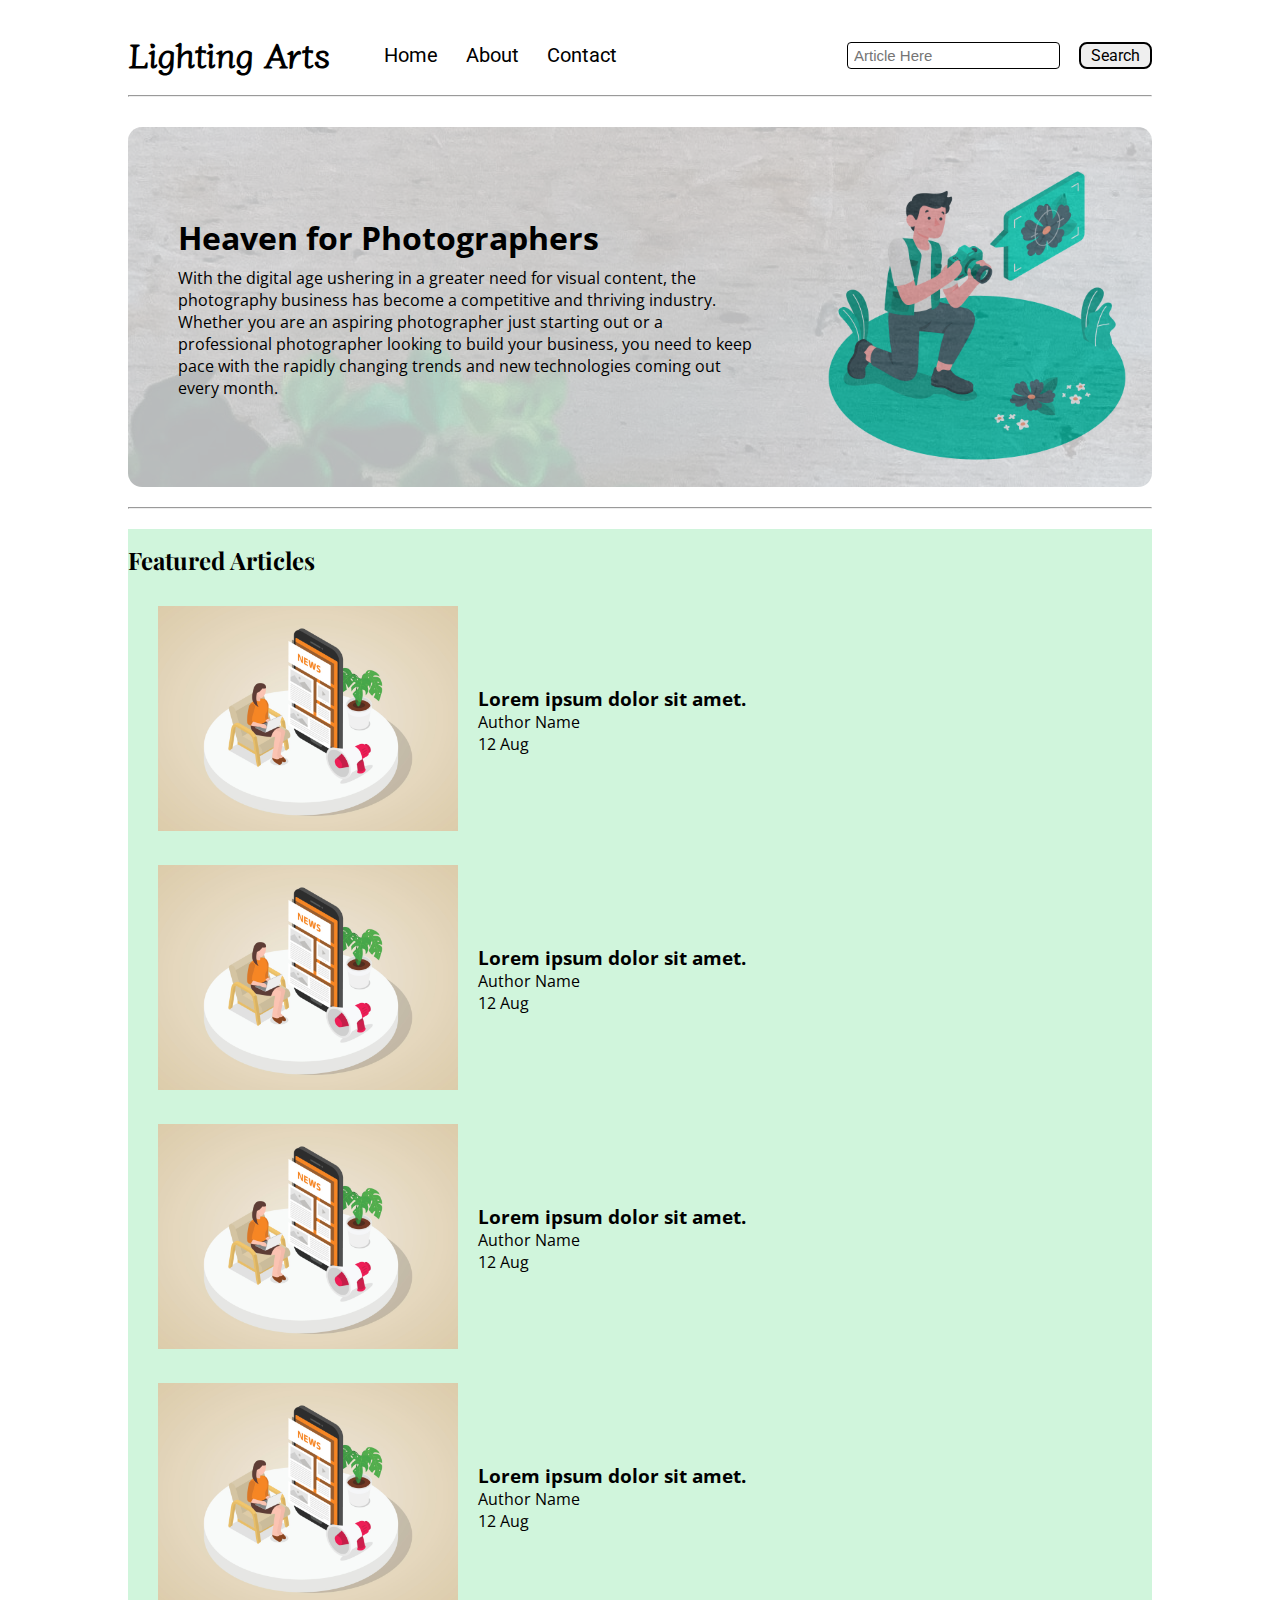
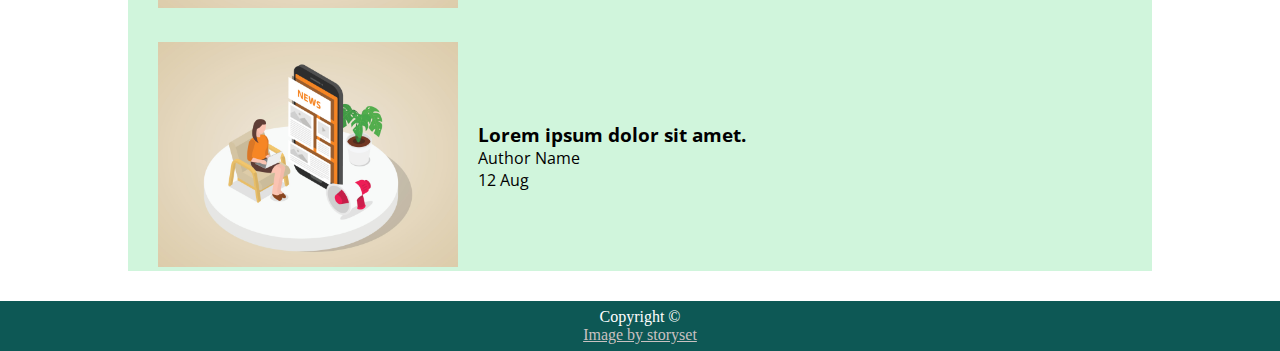
==== blogpost.html @ 472894a6 "Created a Blogpost page" ====
<!DOCTYPE html>
<html lang="en">
<head>
    <meta charset="UTF-8">
    <meta name="viewport" content="width=device-width, initial-scale=1.0">
    <link rel="stylesheet" href="css/utils.css">
    <link rel="stylesheet" href="css/style.css">
    <link rel="stylesheet" href="css/blogpost.css">
    <script src="index.js"></script>
    <title>Blog Template</title>
</head>
<body>
    <nav class="navigation max-width-1 m-auto">
        <div class="nav-left">
            <span>Lighting Arts</span>
            <ul>
                <li><a href="/">Home</a></li>
                <li><a href="#">About</a></li>
                <li><a href="/contact.html">Contact</a></li>
            </ul>
        </div>
        <div class="nav-right">
            <form action="/search.html" method="get">
                <input class="form-input" type="text" name="query" placeholder="Article Here">
                <button class="btn">Search</button>
            </form>
        </div>
    </nav>
    <div class="max-width-1 m-auto">
        <hr>
    </div>
    <div class="content max-width-1 m-auto">
        <div class="content-left">
            <h1>Heaven for Photographers</h1>
            <p>With the digital age ushering in a greater need for visual content, the photography business has become a competitive and thriving industry. Whether you are an aspiring photographer just starting out or a professional photographer looking to build your business, you need to keep pace with the rapidly changing trends and new technologies coming out every month.</p>
        </div>
        <div class="content-right">
            <img src="images/photography.jpg" alt="photography picture">
        </div>
    </div>
    <div class="max-width-1 m-auto"><hr></div>

    <div class="home-articles max-width-1 m-auto font2">
        <h2>Featured Articles</h2>
        <div class="home-article">
            <div class="article-img">
                <img src="images/article2.jpg" alt="article">
            </div>
            <div class="home-article-content font1">
                <a href="/blogpost.html"><h3>Lorem ipsum dolor sit amet.</h3></a>
                <div>Author Name</div>
                <span>12 Aug</span>
            </div>
        </div>
        <div class="home-article">
            <div class="article-img">
                <img src="images/article2.jpg" alt="article">
            </div>
            <div class="home-article-content font1">
                <a href="/blogpost.html"><h3>Lorem ipsum dolor sit amet.</h3></a>
                <div>Author Name</div>
                <span>12 Aug</span>
            </div>
        </div>
        <div class="home-article">
            <div class="article-img">
                <img src="images/article2.jpg" alt="article">
            </div>
            <div class="home-article-content font1">
                <a href="/blogpost.html"><h3>Lorem ipsum dolor sit amet.</h3></a>
                <div>Author Name</div>
                <span>12 Aug</span>
            </div>
        </div>
        <div class="home-article">
            <div class="article-img">
                <img src="images/article2.jpg" alt="article">
            </div>
            <div class="home-article-content font1">
                <a href="/blogpost.html"><h3>Lorem ipsum dolor sit amet.</h3></a>
                <div>Author Name</div>
                <span>12 Aug</span>
            </div>
        </div>
        <div class="home-article">
            <div class="article-img">
                <img src="images/article2.jpg" alt="article">
            </div>
            <div class="home-article-content font1">
                <a href="/blogpost.html"><h3>Lorem ipsum dolor sit amet.</h3></a>
                <div>Author Name</div>
                <span>12 Aug</span>
            </div>
        </div>
    </div>

    <div class="footer m-auto">
        <p>Copyright &copy; </p>
        <a href="https://www.freepik.com/free-vector/focus-concept-illustration_7119361.htm#query=photography%20svg&position=12&from_view=search&track=ais">Image by storyset</a>
    </div>
</body>
</html>
---- css/utils.css ----
@import url('https://fonts.googleapis.com/css2?family=Diphylleia&family=Inconsolata:wght@300;400&family=Open+Sans:wght@300;400&family=Playfair+Display&family=Roboto&family=Satisfy&display=swap');

/*  font-family: 'Diphylleia', serif;
    font-family: 'Inconsolata', monospace;
    font-family: 'Open Sans', sans-serif;
    font-family: 'Playfair Display', serif;
    font-family: 'Roboto', sans-serif;
    font-family: 'Satisfy', cursive; */

:root {
    --main-bg-color: brown;
    --font1: 'Open Sans', sans-serif;
    --font2: 'Playfair Display', serif;
    --font3: 'Satisfy', cursive;
    --font4: 'Roboto', sans-serif;
    --font5: 'Diphylleia', serif;
    --font6: 'Inconsolata', monospace;
}

.font1{
    font-family: var(--font1);
}

.font2{
    font-family: var(--font2);
}

.font3{
    font-family: var(--font3);
}

.font4{
    font-family: var(--font4);
}

.font5{
    font-family: var(--font5);
}

.max-width-1{
    max-width: 80%;
}

.max-width-2{
    max-width: 60%;
}


.m-auto{
    margin: auto;
}

.form-input{
    padding: 4px 6px;
    padding-top: 4px;
    font-size: 15px;
    border: 1px solid black;
    border-radius: 4px;
    margin: 0 15px;
}

.form-box input,textarea{
    width: 50vw;
    padding: 10px 5px;
    margin: 7px 0;
}

.btn{
    padding: 2px 10px;
    font-size: 16px;
    border: 2px solid black;
    border-radius: 8px;
    font-family: var(--font4);
    cursor: pointer;
    transition: all 0.3s ease-in-out;
}

.btn:hover{
    color: aliceblue;
    background: rgb(72, 126, 214);
}
---- css/style.css ----
*{
    margin: 0;
    padding: 0;
}

.navigation{
    margin-top: 15px;
    height: 80px;
    /* background-color: red; */
    display: flex;
    justify-content: space-between;
    align-items: center;
}

.navigation span{
    font-weight: bold;
    padding-bottom: 5px;
}

.nav-left{
    display: flex;
}

.nav-left span{
    font-size: 35px;
    font-family: var(--font5);
}

.nav-left ul{
    display: flex;
    align-items: center;
    margin: 0 40px;
    font-size: 15px;
}

.nav-left ul li{
    list-style: none;
    margin: 0 14px;
    font-family: var(--font4);
    font-size: 20px;
}

.nav-left ul li a{
    text-decoration: none;
    color: black;
}
.nav-left ul li a:hover{
    font-weight: bolder;
    color: brown;
    font-size:110%;
}

.content{
    display: flex;
    height: 360px;
    /* background-color: rgb(202, 224, 240); */
    margin-top: 30px;
    position: relative;
    margin-bottom: 20px;
}

.content::after{
    content: '';
    background-image: url('../images/background1.jpg');
    position: absolute;
    width: 100%;
    height: inherit;
    opacity: 0.30;
    border-radius: 14px;
}

.content-left{
    position: relative;
    font-family: var(--font1);
    display: flex;
    justify-content: center;
    flex-direction: column;
    padding: 50px;
    z-index: 1;
}

.content-left h1{
    margin-bottom: 8px;
}

.content-right{
    position: relative;
    display: flex;
    align-items: center;
    justify-content: center;
}

.content-right img{
    height: 350px;
    width: 350px;
    border-radius: 30ex;
}

.home-articles{
    background-color: rgb(137, 230, 167, 0.4);
    padding-top: 15px;
    margin-top: 20px;
}

.home-article{
    display: flex;
    margin: 30px;
}


.home-article img{
    width: 300px;
}

.home-article-content{
    align-self: center;
    padding: 0 20px;
}

.home-article-content a{
    text-decoration: none;
    color: black;
}
.footer{
    height: 50px;
    background-color: rgb(13, 88, 85);
    display: flex;
    flex-direction: column;
    align-items: center;
    justify-content: center;
    color: white;
}


.footer a{
    color: rgb(202, 193, 193);
}
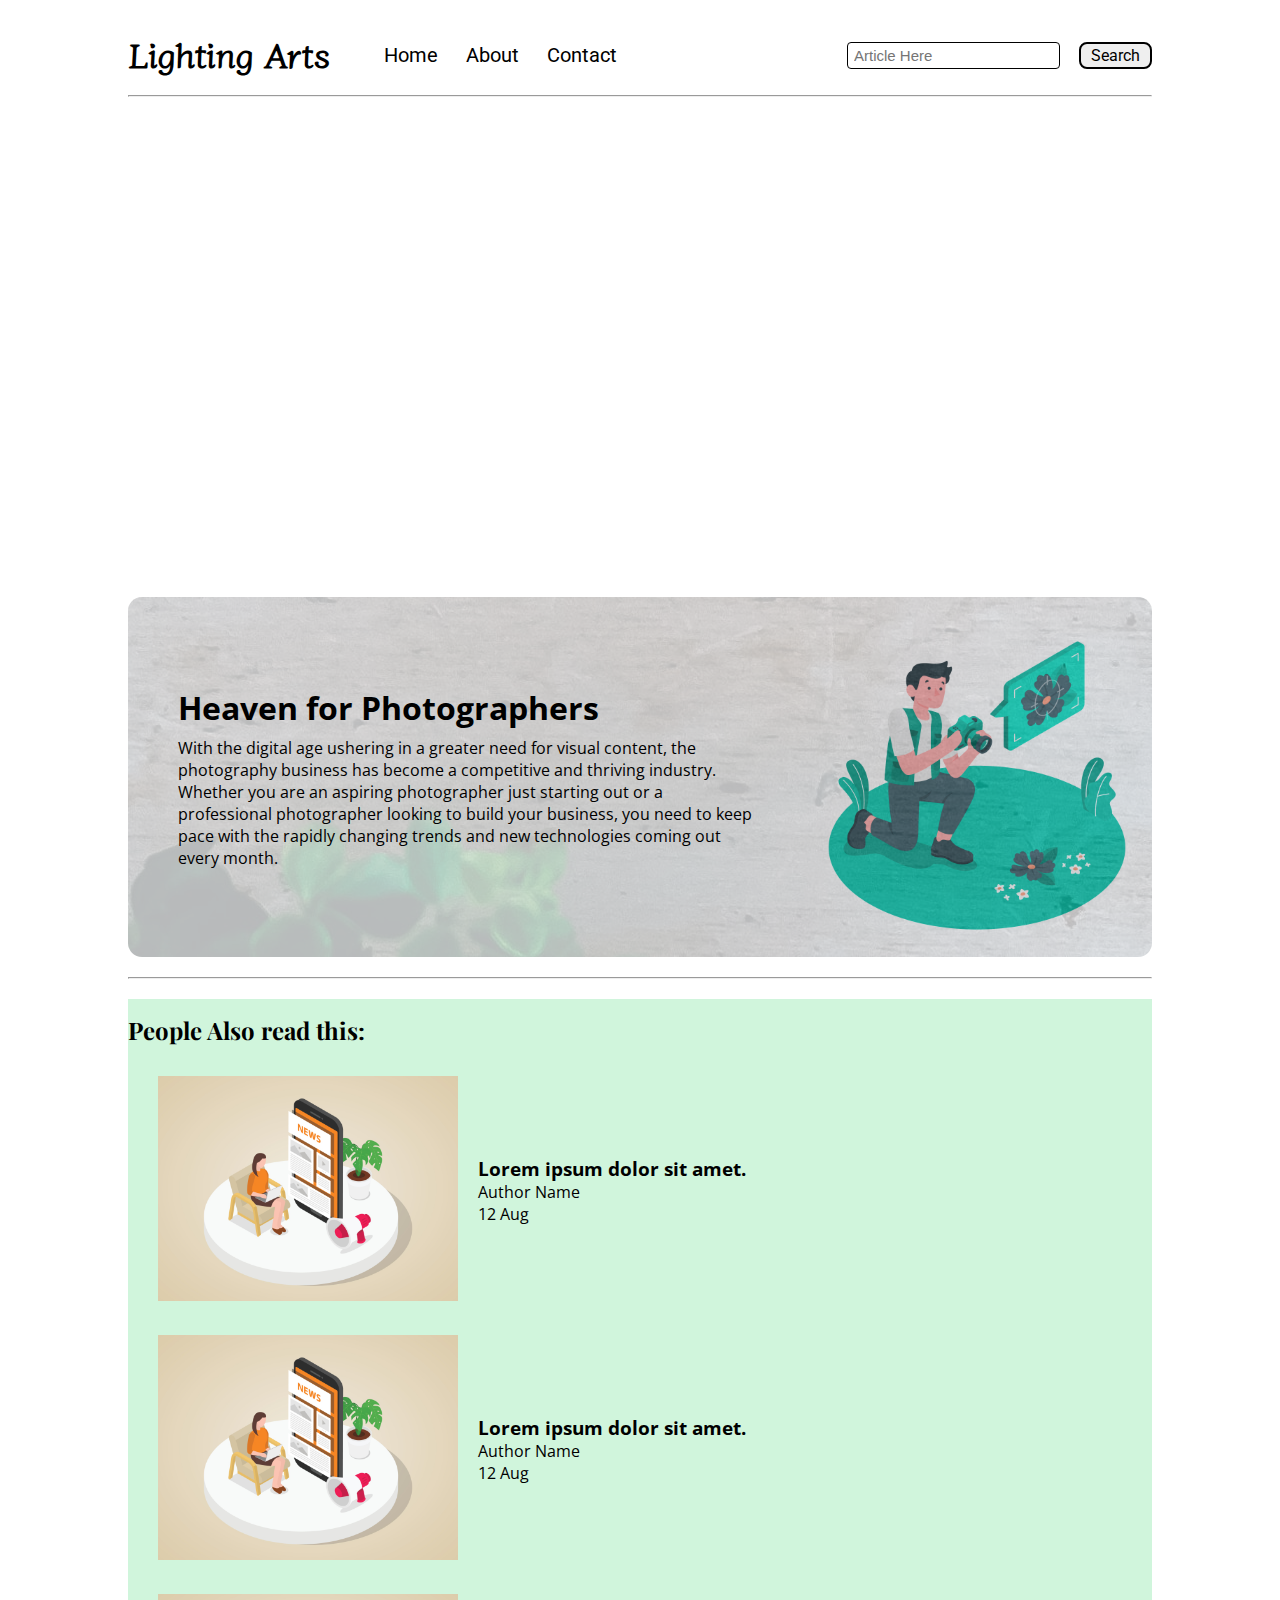
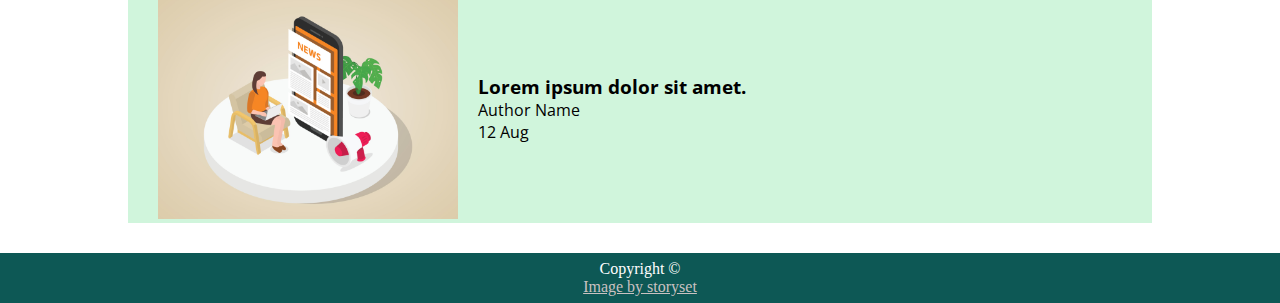
==== commit dd4fb0cf: "Css changes made for styling purpose" ====
--- a/blogpost.html
+++ b/blogpost.html
@@ -29,6 +29,9 @@
     <div class="max-width-1 m-auto">
         <hr>
     </div>
+    <div class="post-img">
+        <img src="images/background5.jpg" alt="">
+    </div>
     <div class="content max-width-1 m-auto">
         <div class="content-left">
             <h1>Heaven for Photographers</h1>
@@ -41,27 +44,7 @@
     <div class="max-width-1 m-auto"><hr></div>
 
     <div class="home-articles max-width-1 m-auto font2">
-        <h2>Featured Articles</h2>
-        <div class="home-article">
-            <div class="article-img">
-                <img src="images/article2.jpg" alt="article">
-            </div>
-            <div class="home-article-content font1">
-                <a href="/blogpost.html"><h3>Lorem ipsum dolor sit amet.</h3></a>
-                <div>Author Name</div>
-                <span>12 Aug</span>
-            </div>
-        </div>
-        <div class="home-article">
-            <div class="article-img">
-                <img src="images/article2.jpg" alt="article">
-            </div>
-            <div class="home-article-content font1">
-                <a href="/blogpost.html"><h3>Lorem ipsum dolor sit amet.</h3></a>
-                <div>Author Name</div>
-                <span>12 Aug</span>
-            </div>
-        </div>
+        <h2>People Also read this:</h2>
         <div class="home-article">
             <div class="article-img">
                 <img src="images/article2.jpg" alt="article">
--- a/css/utils.css
+++ b/css/utils.css
@@ -59,10 +59,14 @@
     margin: 0 15px;
 }
 
-.form-box input,textarea{
+.form-box input, textarea{
     width: 50vw;
     padding: 10px 5px;
     margin: 7px 0;
+    font-size: 12px;
+    font-family: var(--font4);
+    border: 1px solid rgb(237, 57, 207);
+    border-radius: 5px;
 }
 
 .btn{
--- a/css/blogpost.css
+++ b/css/blogpost.css
@@ -0,0 +1,10 @@
+.post-img{
+    height: 50vh;
+    overflow: hidden;
+    margin-top: 20px;
+}
+
+
+.post-img img{
+    width: 100%;
+}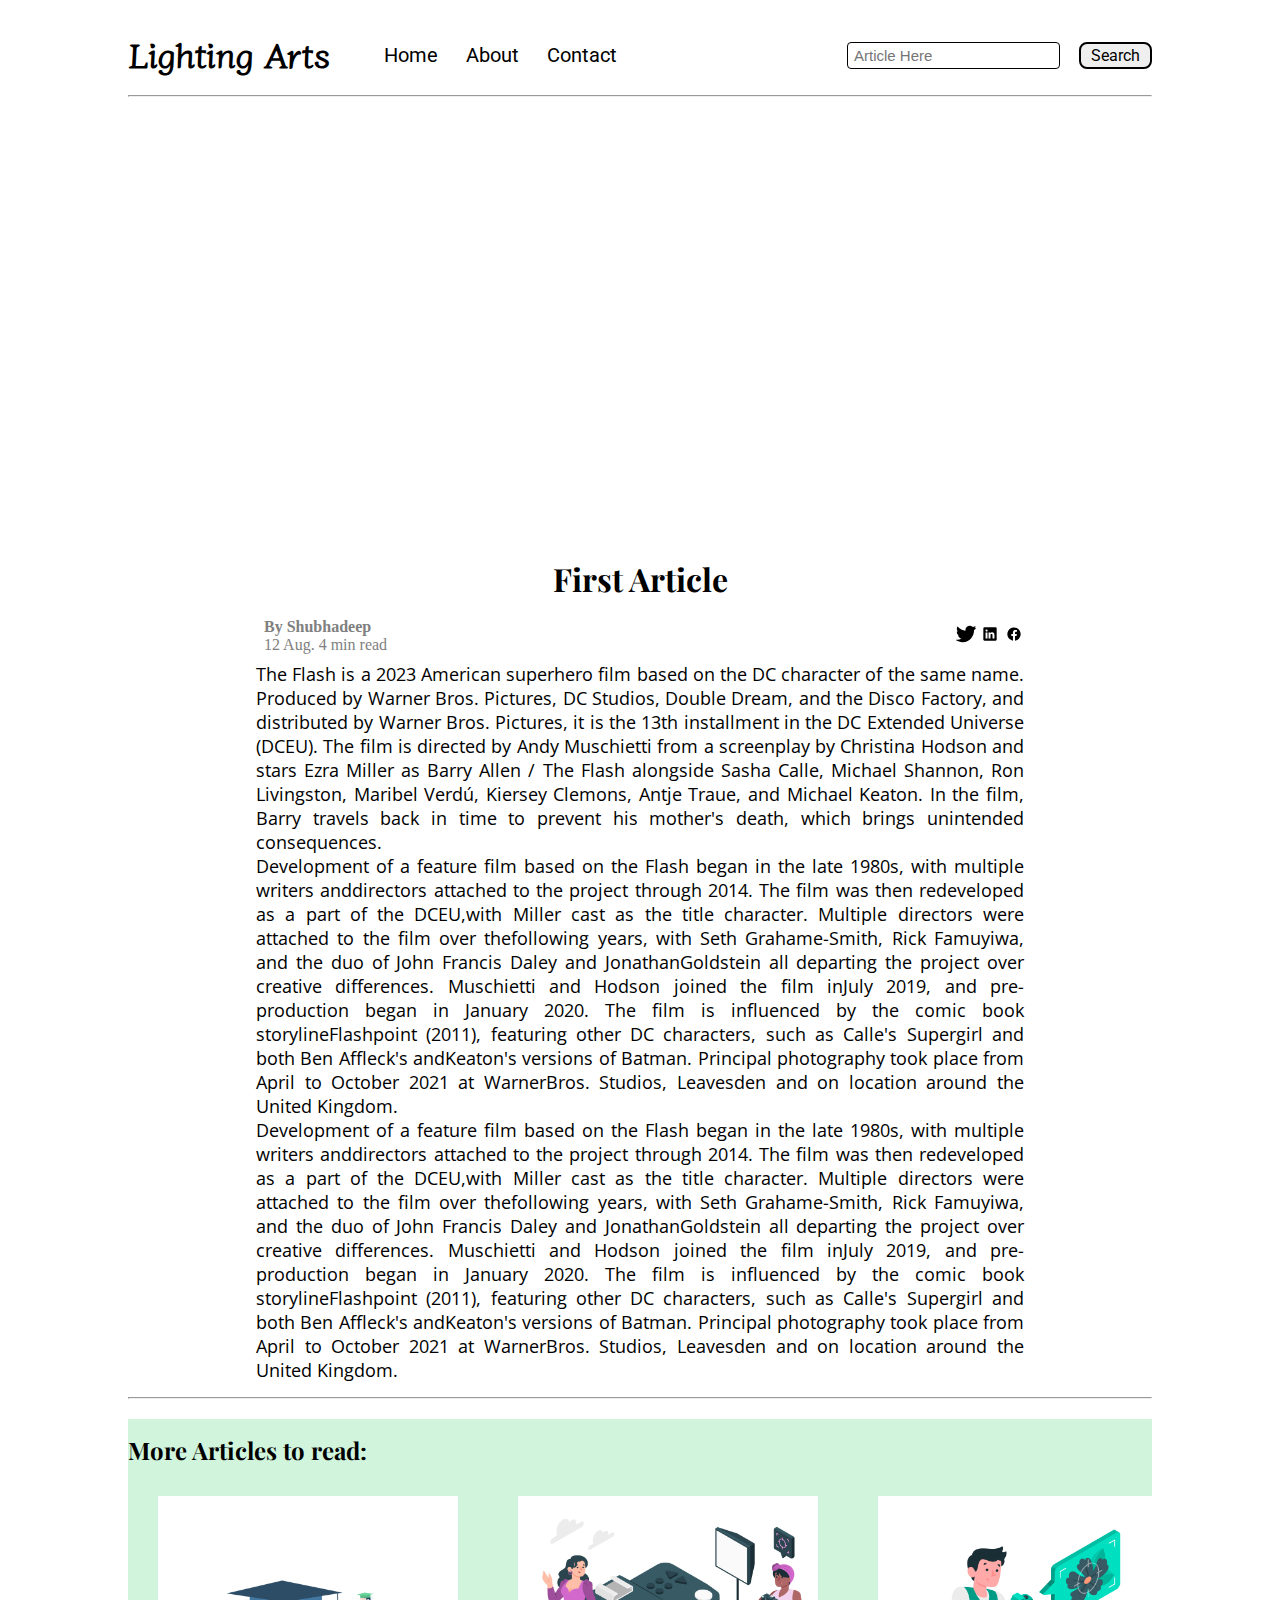
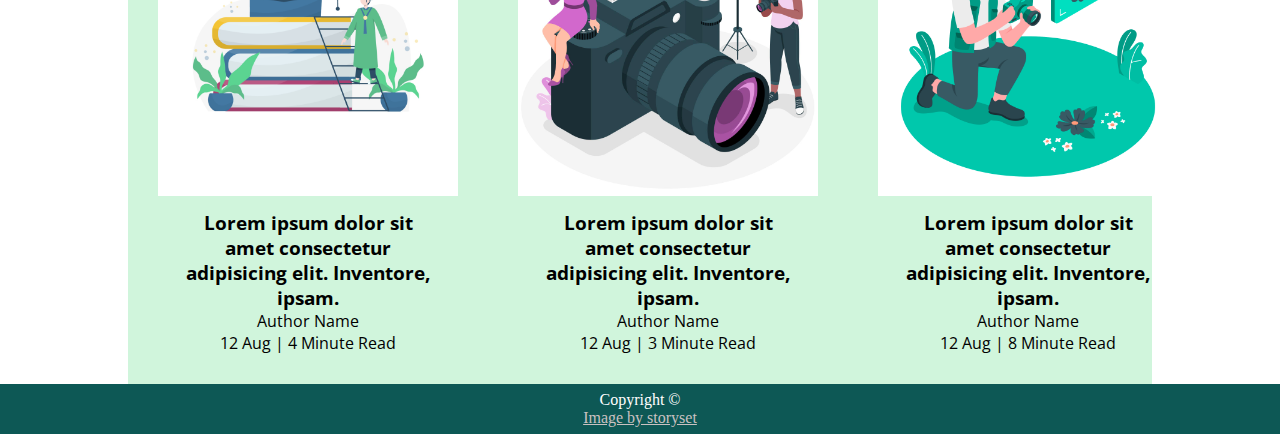
==== commit 36ddd979: "Blogpost & other pages progress" ====
--- a/blogpost.html
+++ b/blogpost.html
@@ -12,7 +12,7 @@
 <body>
     <nav class="navigation max-width-1 m-auto">
         <div class="nav-left">
-            <span>Lighting Arts</span>
+            <span><a href="/">Lighting Arts</a></span>
             <ul>
                 <li><a href="/">Home</a></li>
                 <li><a href="#">About</a></li>
@@ -32,48 +32,65 @@
     <div class="post-img">
         <img src="images/background5.jpg" alt="">
     </div>
-    <div class="content max-width-1 m-auto">
-        <div class="content-left">
-            <h1>Heaven for Photographers</h1>
-            <p>With the digital age ushering in a greater need for visual content, the photography business has become a competitive and thriving industry. Whether you are an aspiring photographer just starting out or a professional photographer looking to build your business, you need to keep pace with the rapidly changing trends and new technologies coming out every month.</p>
+    <div class="blog-post-content max-width-2 m-auto">
+        <h1 class="font2">First Article</h1>
+        <div class="blog-post-meta">
+            <div class="author">
+                <div>
+                    <b>By Shubhadeep</b>
+                </div>
+                <div>
+                    12 Aug. 4 min read
+                </div>
+            </div>
+            <div class="icons">
+                <img src="images/twitter.svg" alt="">
+                <img src="images/linkedin.svg" alt="">
+                <img src="images/facebook.svg" alt="">
+            </div>
         </div>
-        <div class="content-right">
-            <img src="images/photography.jpg" alt="photography picture">
-        </div>
+        <p class="font1">The Flash is a 2023 American superhero film based on the DC character of the same name. Produced by Warner Bros. Pictures, DC Studios, Double Dream, and the Disco Factory, and distributed by Warner Bros. Pictures, it is the 13th installment in the DC Extended Universe (DCEU). The film is directed by Andy Muschietti from a screenplay by Christina Hodson and stars Ezra Miller as Barry Allen / The Flash alongside Sasha Calle, Michael Shannon, Ron Livingston, Maribel Verdú, Kiersey Clemons, Antje Traue, and Michael Keaton. In the film, Barry travels back in time to prevent his mother's death, which brings unintended consequences.
+        <br>
+        Development of a feature film based on the Flash began in the late 1980s, with multiple writers anddirectors attached to the project through 2014. The film was then redeveloped as a part of the DCEU,with Miller cast as the title character. Multiple directors were attached to the film over thefollowing years, with Seth Grahame-Smith, Rick Famuyiwa, and the duo of John Francis Daley and JonathanGoldstein all departing the project over creative differences. Muschietti and Hodson joined the film inJuly 2019, and pre-production began in January 2020. The film is influenced by the comic book storylineFlashpoint (2011), featuring other DC characters, such as Calle's Supergirl and both Ben Affleck's andKeaton's versions of Batman. Principal photography took place from April to October 2021 at WarnerBros. Studios, Leavesden and on location around the United Kingdom.
+        <br>
+        Development of a feature film based on the Flash began in the late 1980s, with multiple writers anddirectors attached to the project through 2014. The film was then redeveloped as a part of the DCEU,with Miller cast as the title character. Multiple directors were attached to the film over thefollowing years, with Seth Grahame-Smith, Rick Famuyiwa, and the duo of John Francis Daley and JonathanGoldstein all departing the project over creative differences. Muschietti and Hodson joined the film inJuly 2019, and pre-production began in January 2020. The film is influenced by the comic book storylineFlashpoint (2011), featuring other DC characters, such as Calle's Supergirl and both Ben Affleck's andKeaton's versions of Batman. Principal photography took place from April to October 2021 at WarnerBros. Studios, Leavesden and on location around the United Kingdom.
+        </p>
     </div>
     <div class="max-width-1 m-auto"><hr></div>
 
     <div class="home-articles max-width-1 m-auto font2">
-        <h2>People Also read this:</h2>
-        <div class="home-article">
-            <div class="article-img">
-                <img src="images/article2.jpg" alt="article">
+        <h2>More Articles to read:</h2>
+        <div class="row">
+        <div class="home-article more-post">
+            <div class="article-img blog-img">
+                <img src="images/article1.jpg" alt="article">
             </div>
-            <div class="home-article-content font1">
-                <a href="/blogpost.html"><h3>Lorem ipsum dolor sit amet.</h3></a>
+            <div class="home-article-content center font1">
+                <a href="/blogpost.html"><h3>Lorem ipsum dolor sit amet consectetur adipisicing elit. Inventore, ipsam.</h3></a>
                 <div>Author Name</div>
-                <span>12 Aug</span>
+                <span>12 Aug | 4 Minute Read</span>
             </div>
         </div>
-        <div class="home-article">
-            <div class="article-img">
-                <img src="images/article2.jpg" alt="article">
+        <div class="home-article more-post">
+            <div class="article-img blog-img">
+                <img src="images/camera.jpg" alt="article">
             </div>
-            <div class="home-article-content font1">
-                <a href="/blogpost.html"><h3>Lorem ipsum dolor sit amet.</h3></a>
+            <div class="home-article-content center font1">
+                <a href="/blogpost.html"><h3>Lorem ipsum dolor sit amet consectetur adipisicing elit. Inventore, ipsam.</h3></a>
                 <div>Author Name</div>
-                <span>12 Aug</span>
+                <span>12 Aug | 3 Minute Read</span>
             </div>
         </div>
-        <div class="home-article">
-            <div class="article-img">
-                <img src="images/article2.jpg" alt="article">
+        <div class="home-article more-post">
+            <div class="article-img blog-img">
+                <img src="images/photography.jpg" alt="article">
             </div>
-            <div class="home-article-content font1">
-                <a href="/blogpost.html"><h3>Lorem ipsum dolor sit amet.</h3></a>
+            <div class="home-article-content center font1">
+                <a href="/blogpost.html"><h3>Lorem ipsum dolor sit amet consectetur adipisicing elit. Inventore, ipsam.</h3></a>
                 <div>Author Name</div>
-                <span>12 Aug</span>
+                <span>12 Aug | 8 Minute Read</span>
             </div>
+        </div>
         </div>
     </div>
 
--- a/css/utils.css
+++ b/css/utils.css
@@ -15,6 +15,10 @@
     --font4: 'Roboto', sans-serif;
     --font5: 'Diphylleia', serif;
     --font6: 'Inconsolata', monospace;
+}
+
+.center{
+    text-align: center;
 }
 
 .font1{
@@ -65,7 +69,7 @@
     margin: 7px 0;
     font-size: 12px;
     font-family: var(--font4);
-    border: 1px solid rgb(237, 57, 207);
+    border: 2px solid rgb(110, 97, 108);
     border-radius: 5px;
 }
 
--- a/css/style.css
+++ b/css/style.css
@@ -17,11 +17,17 @@
     padding-bottom: 5px;
 }
 
+.navigation span a{
+    text-decoration: none;
+    color: black;
+}
+
 .nav-left{
     display: flex;
 }
 
 .nav-left span{
+    color: black;
     font-size: 35px;
     font-family: var(--font5);
 }
@@ -100,6 +106,20 @@
     background-color: rgb(137, 230, 167, 0.4);
     padding-top: 15px;
     margin-top: 20px;
+    position: relative;
+}
+
+.year-box{
+    position: absolute;
+    width: 255px;
+    height: 255px;
+    right: 100px;
+    top: 100px;
+    font-size: 18px;
+}
+
+.year-box div{
+    margin: 4px 0px;
 }
 
 .home-article{
--- a/css/blogpost.css
+++ b/css/blogpost.css
@@ -1,10 +1,65 @@
 .post-img{
     height: 50vh;
     overflow: hidden;
-    margin-top: 20px;
 }
 
 
 .post-img img{
     width: 100%;
+    opacity: 80%;
+}
+
+.blog-post-content{
+    margin-bottom: 15px;
+}
+
+.blog-post-content h1{
+    text-align: center;
+    margin: 10px;
+}
+
+.blog-post-content p{
+    font-size: large;
+    text-align: justify;
+}
+
+.row{
+    display: flex;
+}
+
+.more-post{
+    flex-direction: column;
+    justify-content: center;
+    align-items: center;
+}
+
+.blog-img{
+    margin-bottom: 10px;
+}
+
+/* .blog-width{
+    width: 300px;
+} */
+
+
+.blog-post-meta{
+    display: flex;
+    justify-content: space-between;
+}
+
+.author{
+    margin: 8px;
+}
+
+.author div{
+    color: grey;
+}
+
+.icons{
+    align-self: center;
+    cursor: pointer;
+}
+
+.icons img{
+    width: 20px;
 }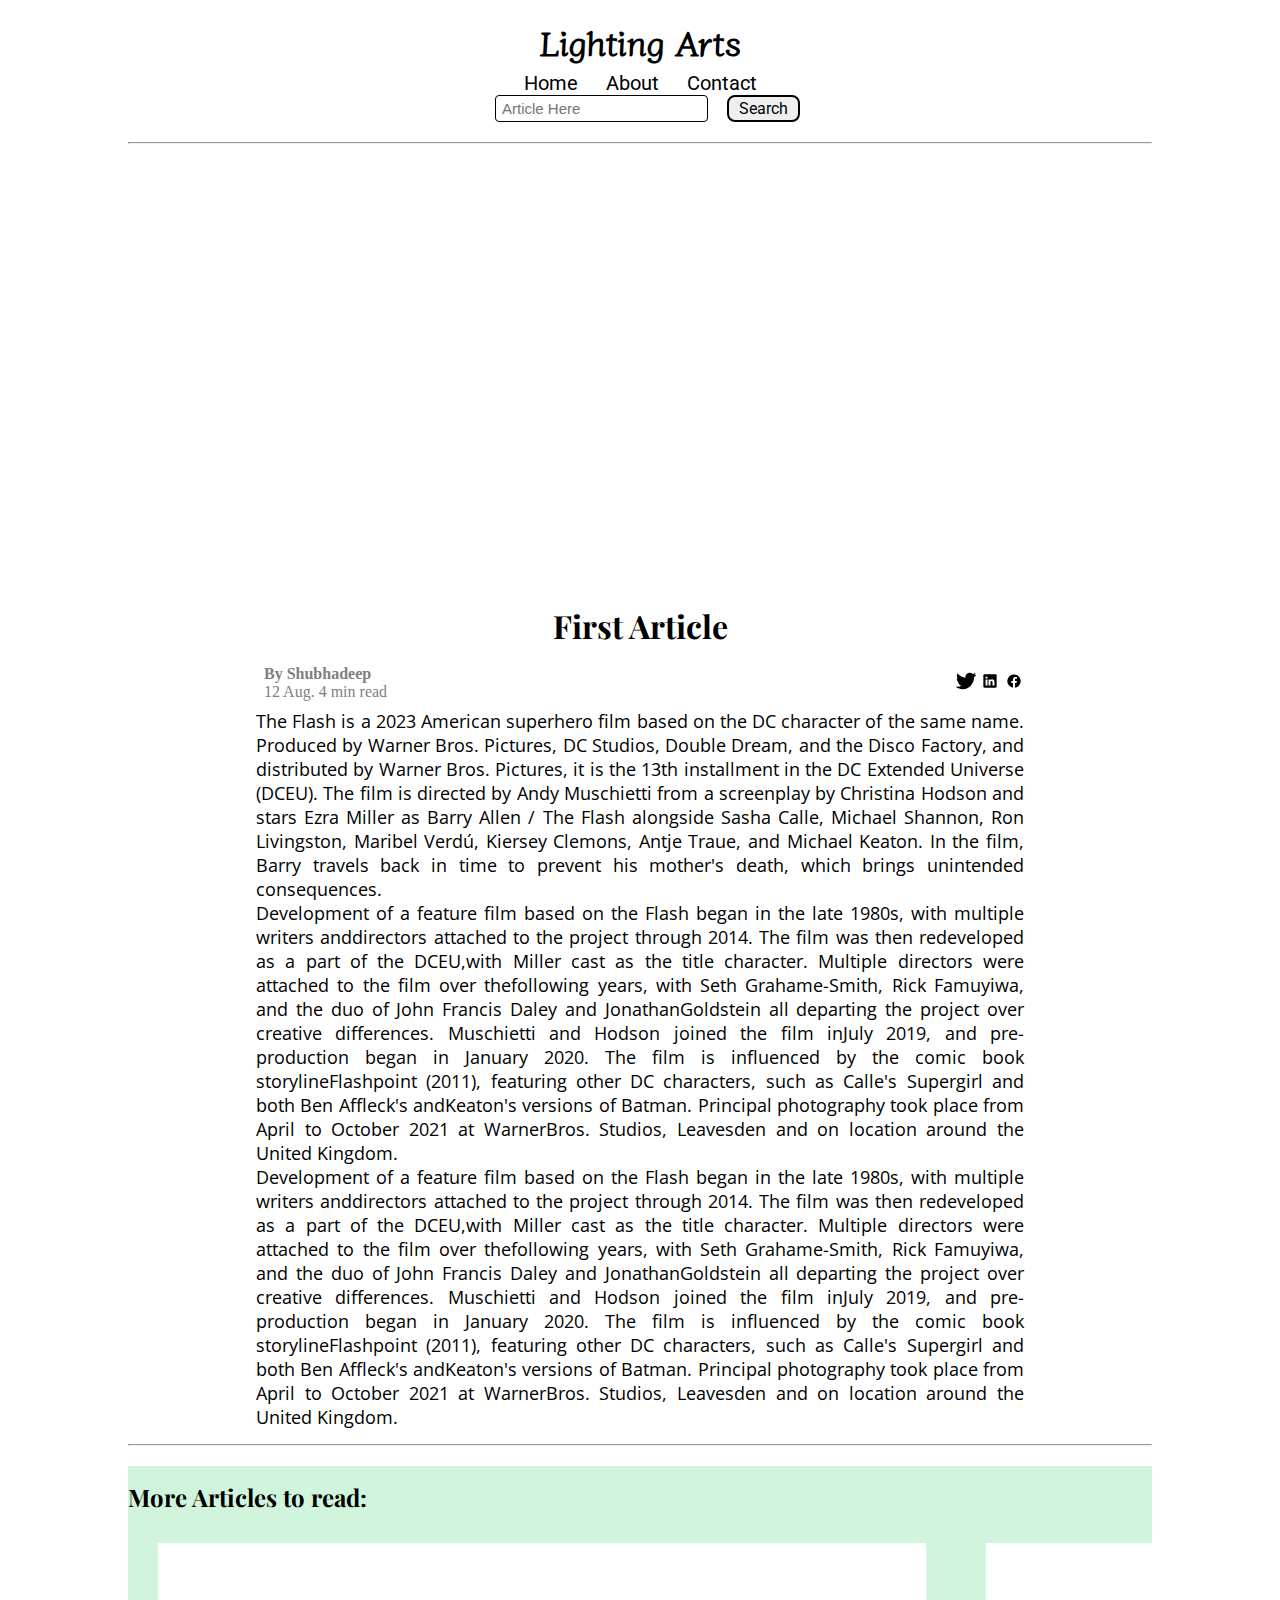
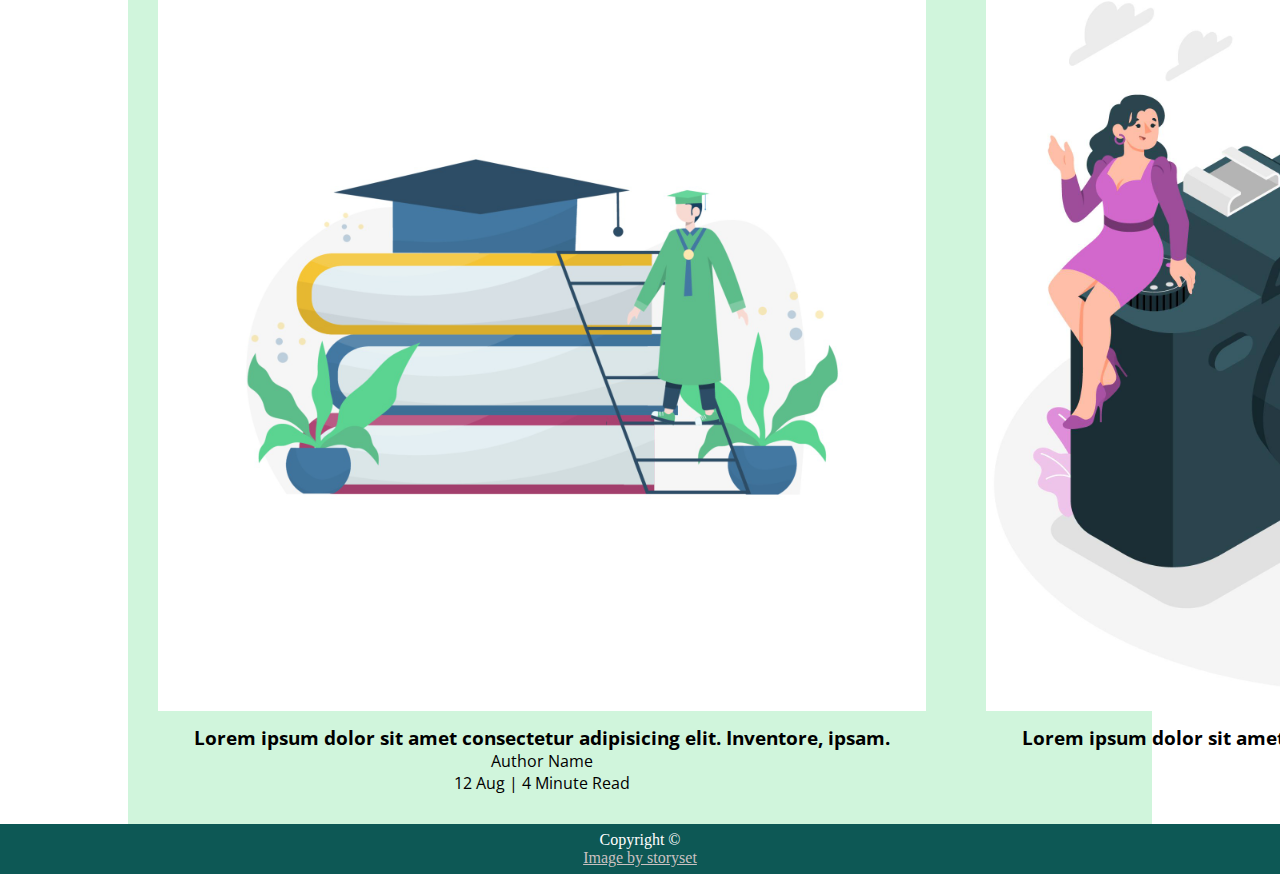
==== commit 54f79009: "Fixing Resposiveness" ====
--- a/blogpost.html
+++ b/blogpost.html
@@ -6,6 +6,7 @@
     <link rel="stylesheet" href="css/utils.css">
     <link rel="stylesheet" href="css/style.css">
     <link rel="stylesheet" href="css/blogpost.css">
+    <link rel="stylesheet" href="css/mobile.css">
     <script src="index.js"></script>
     <title>Blog Template</title>
 </head>
--- a/css/style.css
+++ b/css/style.css
@@ -5,7 +5,7 @@
 
 .navigation{
     margin-top: 15px;
-    height: 80px;
+    /* height: 80px; */
     /* background-color: red; */
     display: flex;
     justify-content: space-between;
@@ -58,7 +58,7 @@
 
 .content{
     display: flex;
-    height: 360px;
+    height: 100%;
     /* background-color: rgb(202, 224, 240); */
     margin-top: 30px;
     position: relative;
--- a/css/mobile.css
+++ b/css/mobile.css
@@ -0,0 +1,31 @@
+@media screen and (max-width: 1300px){
+    .navigation{
+        flex-direction: column;
+        margin-bottom: 20px;
+    }
+    .nav-left{
+        display: flex;
+        flex-direction: column;
+        text-align: center;
+    }
+    .content-right{
+        display: none;
+    }
+    .home-article{
+        flex-direction: column;
+    }
+    .article-img{
+        text-align: center;
+    }
+    .year-box{
+        top: 20px;
+        left: 50vw;
+        font-size: 12px;
+        display: flex;
+        margin: 0;
+        padding: 0;
+    }
+    .home-article div img{
+        width: 60vw;
+    }
+}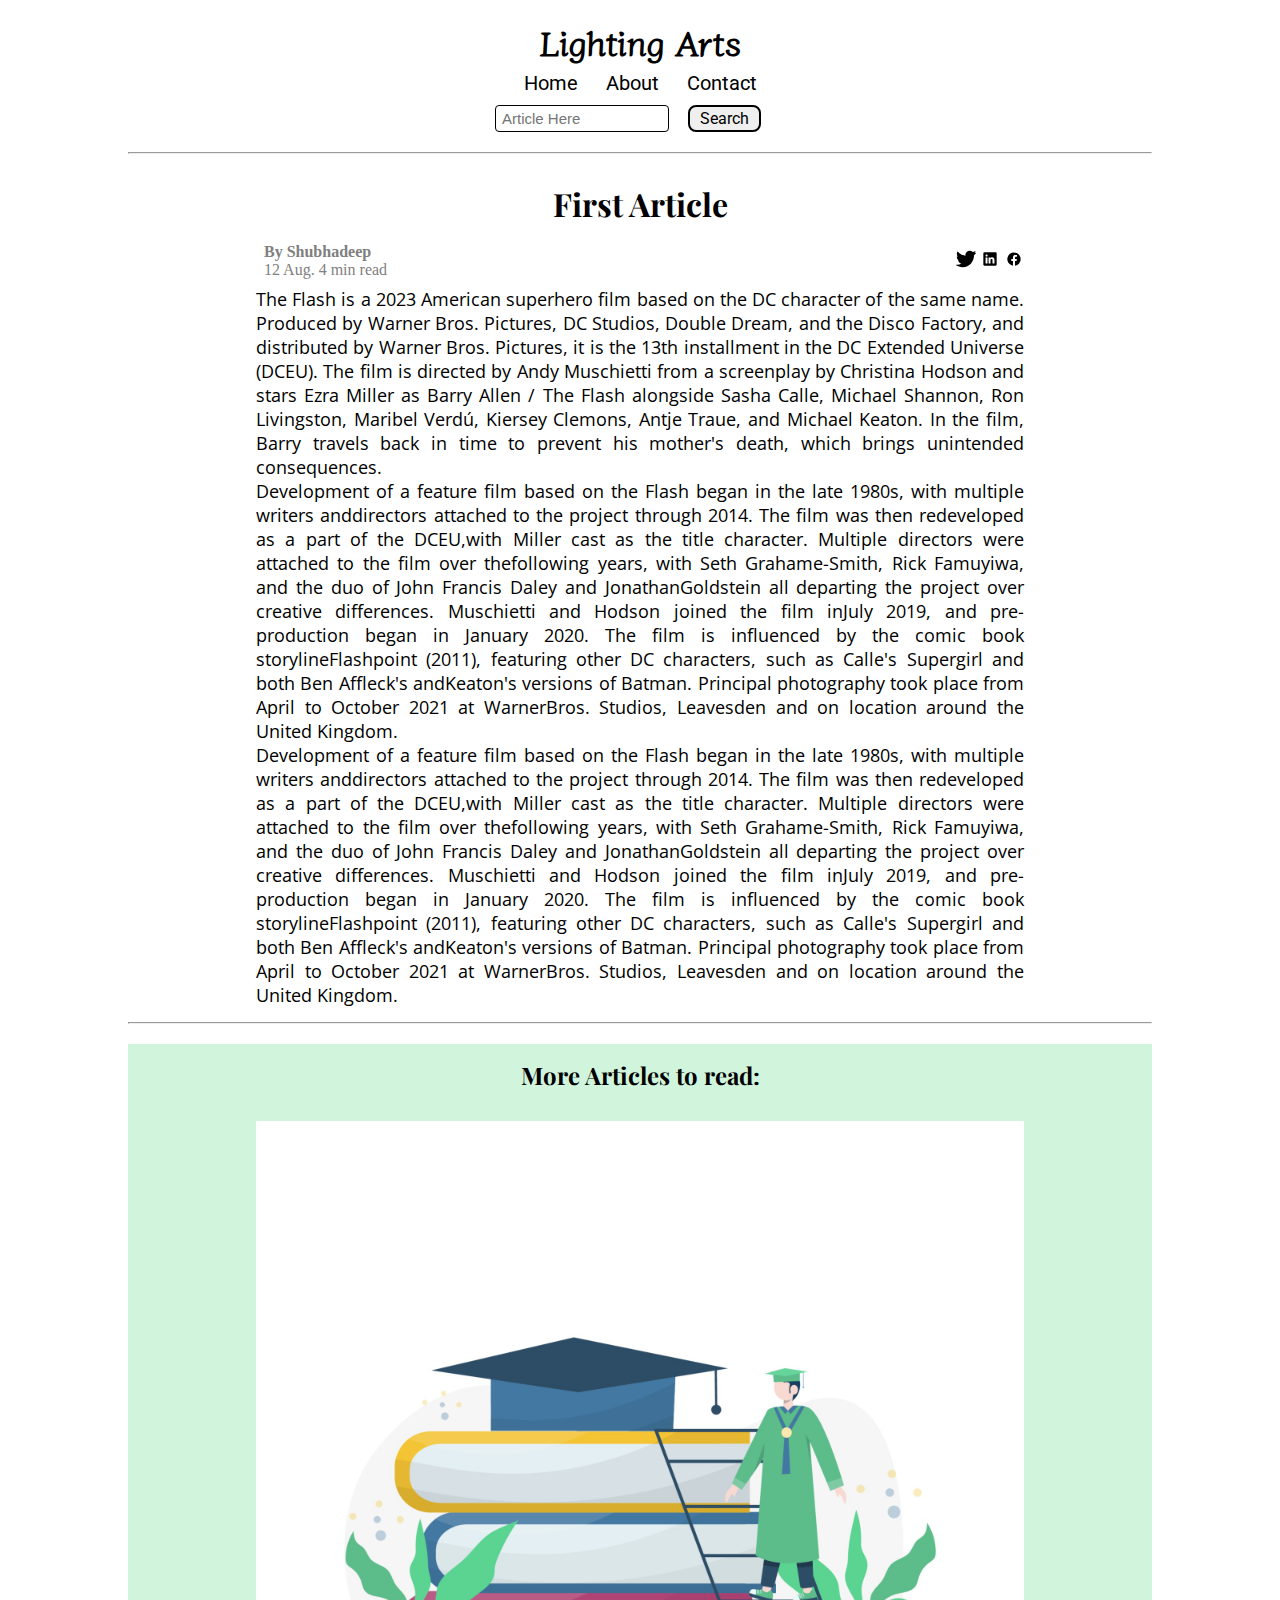
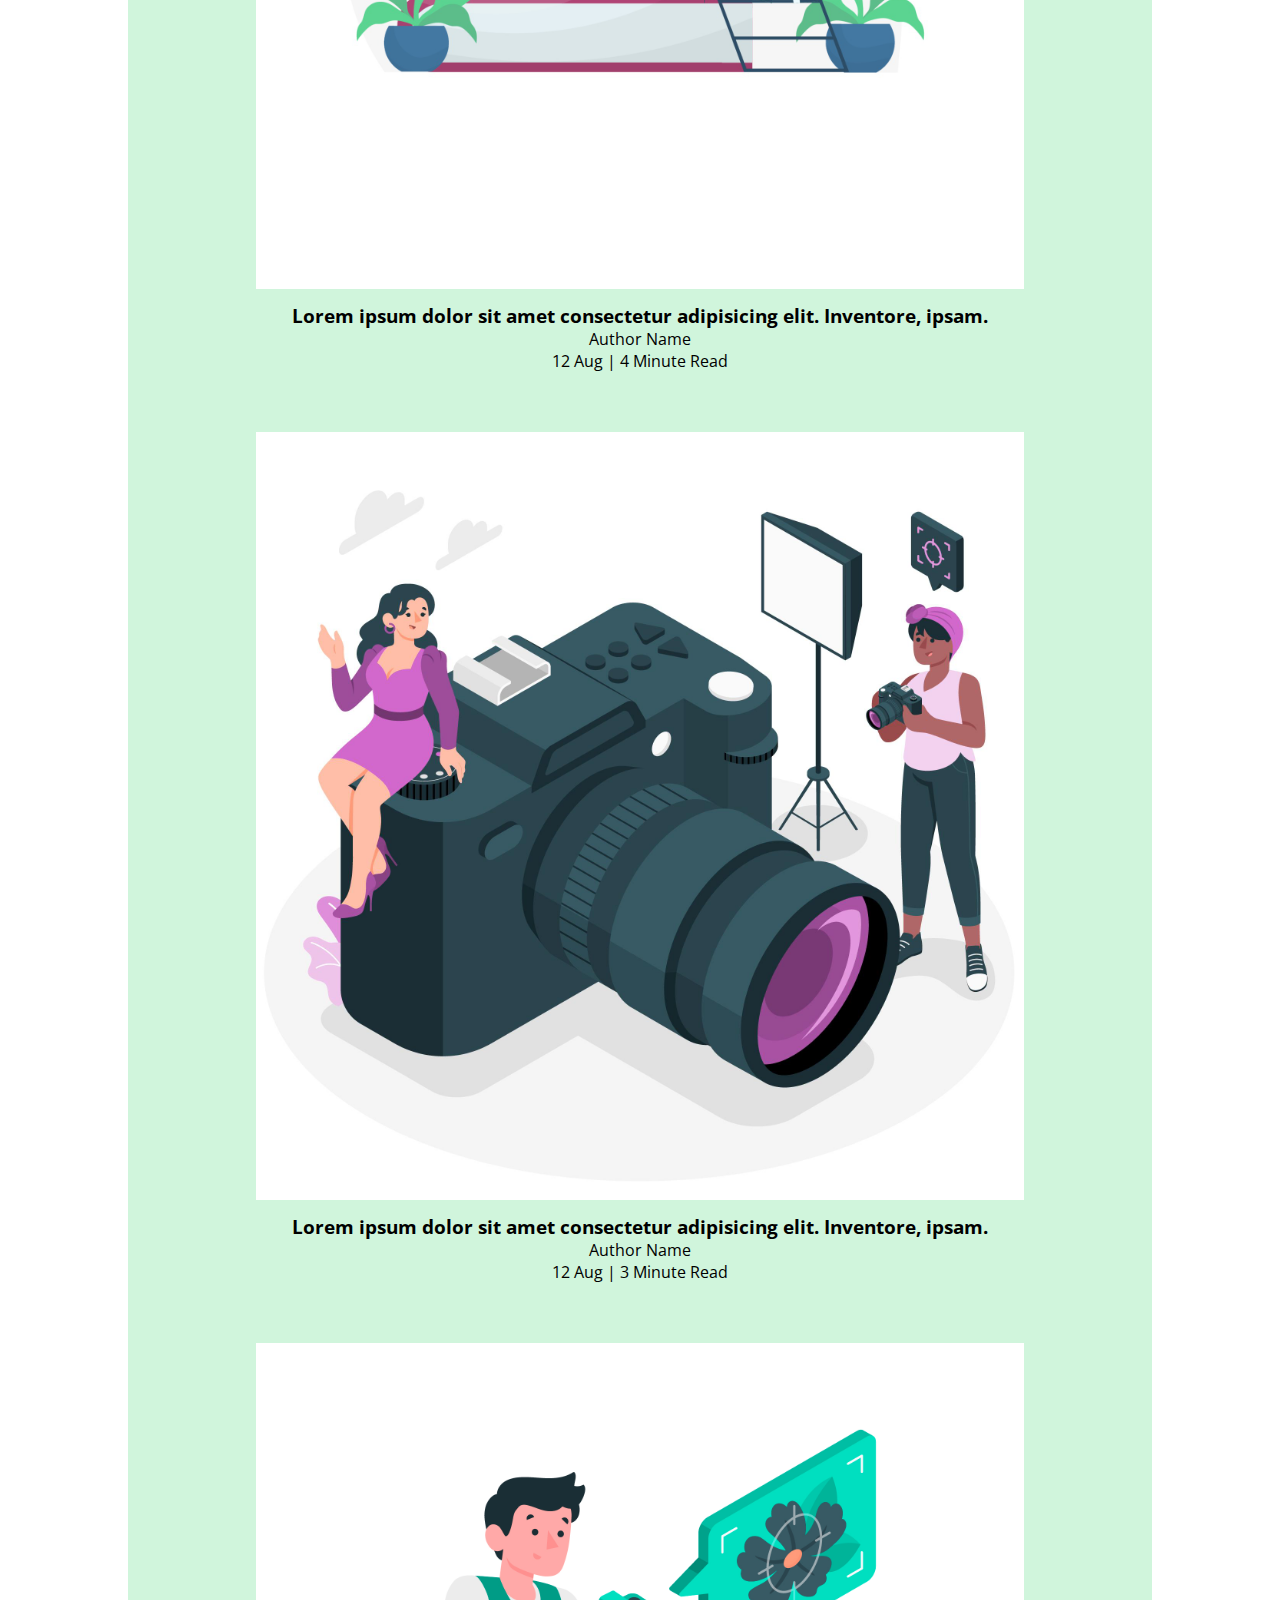
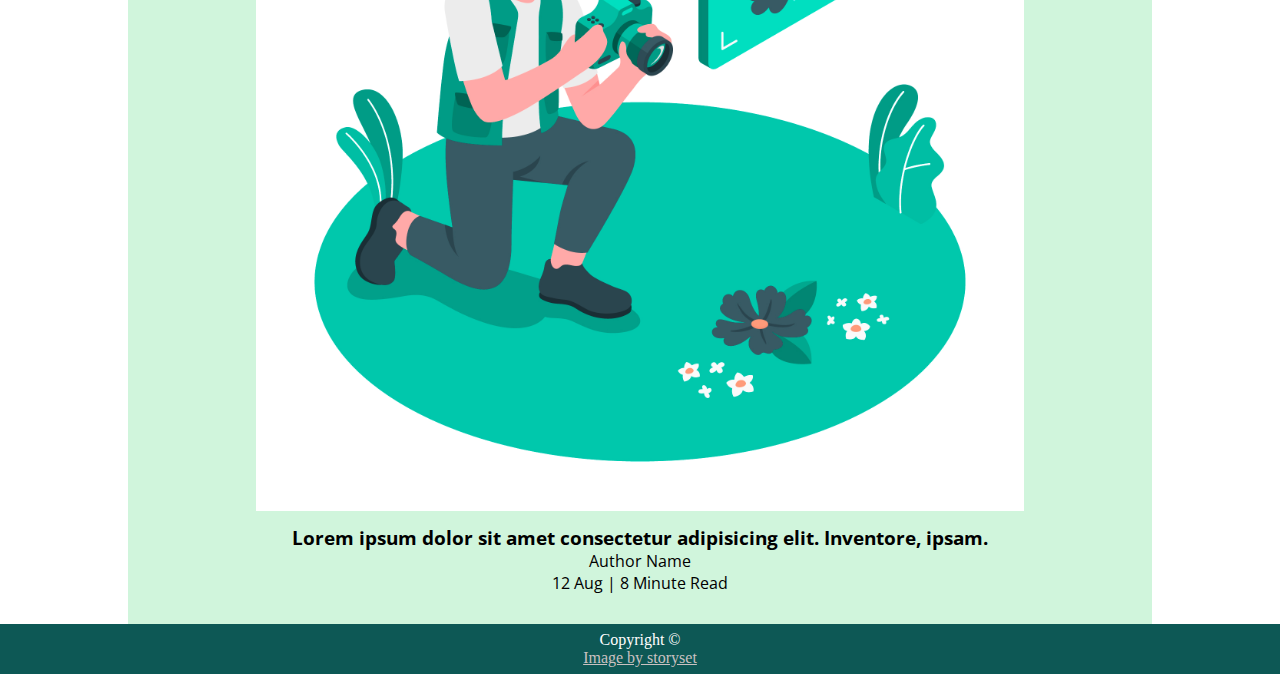
==== commit 75188bdb: "Blog Template Completed for now" ====
--- a/blogpost.html
+++ b/blogpost.html
@@ -59,7 +59,7 @@
     </div>
     <div class="max-width-1 m-auto"><hr></div>
 
-    <div class="home-articles max-width-1 m-auto font2">
+    <div class="home-articles blog-article max-width-1 m-auto font2">
         <h2>More Articles to read:</h2>
         <div class="row">
         <div class="home-article more-post">
--- a/css/mobile.css
+++ b/css/mobile.css
@@ -7,6 +7,10 @@
         display: flex;
         flex-direction: column;
         text-align: center;
+        margin-bottom: 10px;
+    }
+    .content-letf{
+        width: 50%;
     }
     .content-right{
         display: none;
@@ -28,4 +32,27 @@
     .home-article div img{
         width: 60vw;
     }
+    .form-input{
+        width: 50%;
+    }
+    .form-box input, textarea{
+        width: 75vw;
+    }
+    .row{
+        flex-direction: column;
+    }
+    .blog-article{
+        text-align: center;
+    }
+    .post-img{
+        height: auto;
+    }
+    .adjust-year{
+        position: static;
+        height: auto;
+        padding: 12px 0px;
+        display: flex;
+        justify-content: flex-end;
+        width: 100%;
+    }
 }